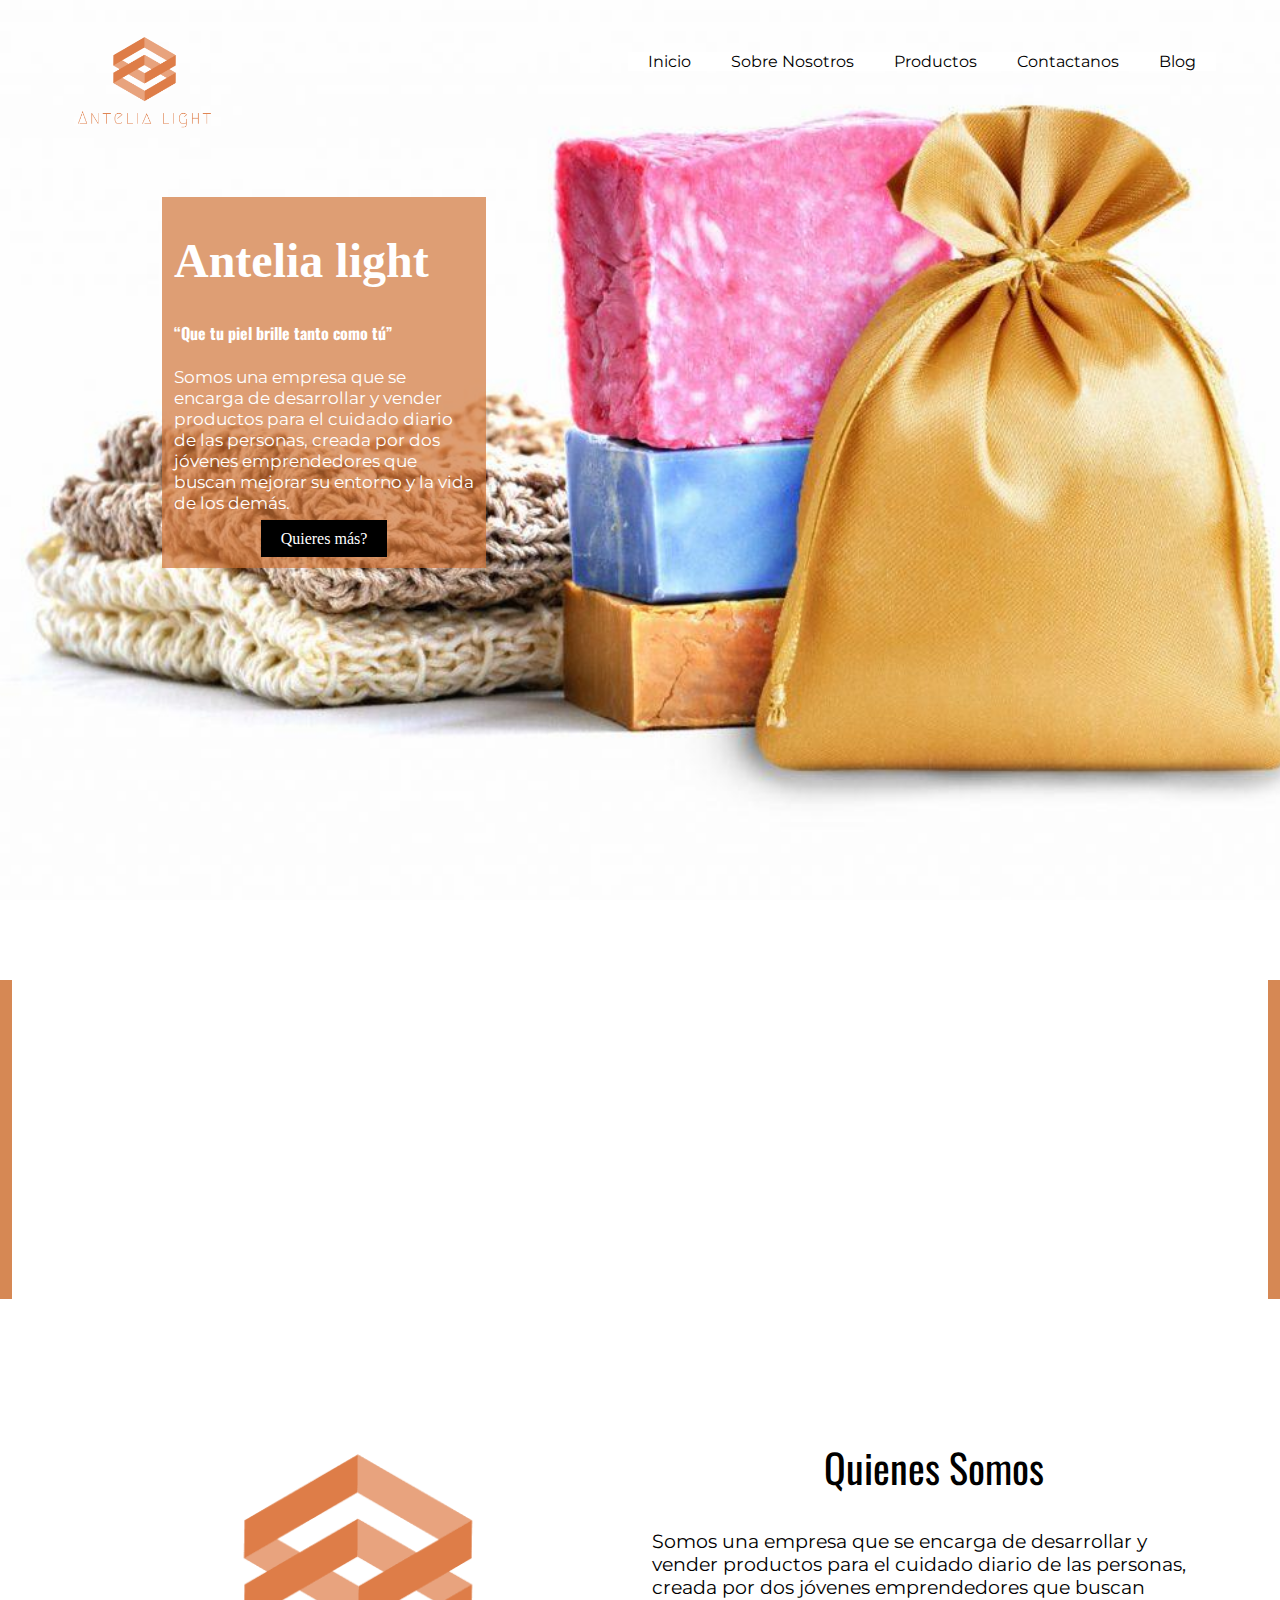
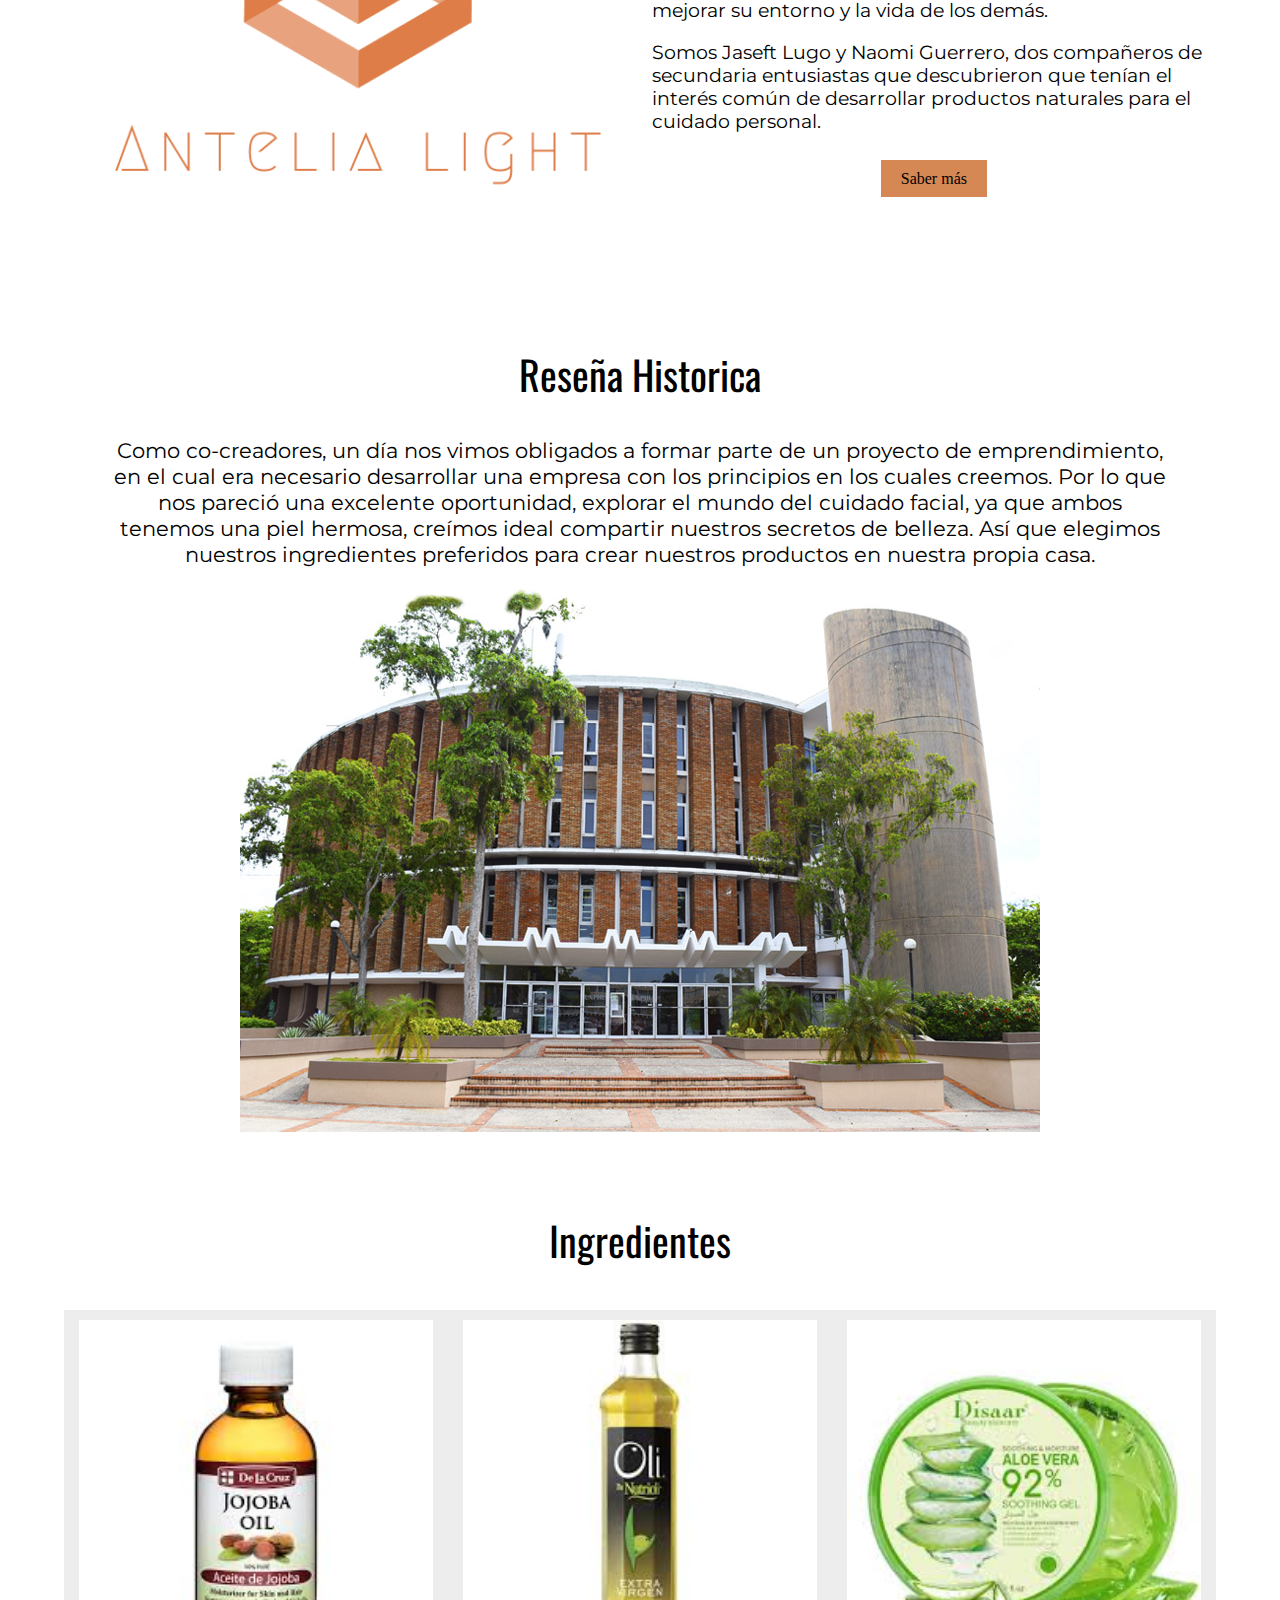
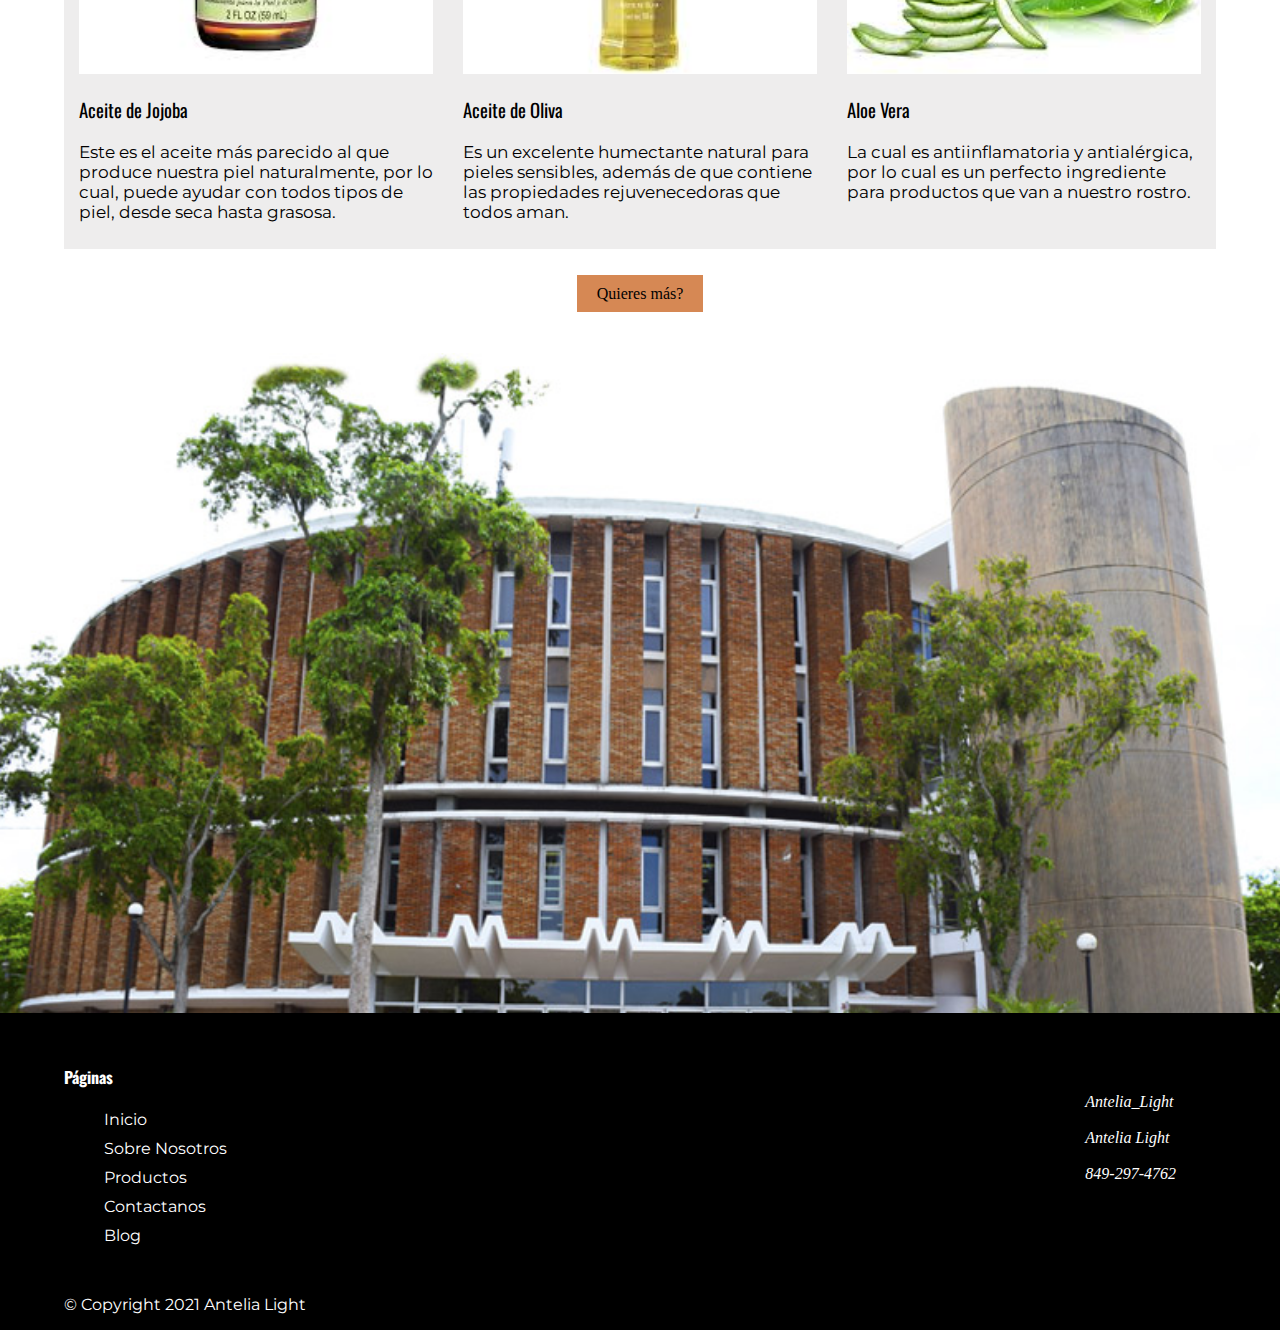
==== index.html @ f8f40127 "Add files via upload" ====
<!DOCTYPE html>
<html lang="es">
<head>
    <meta charset="UTF-8">
    <meta name="description" content="Pagina web de una empresa de jabones">
    <link rel="icon" href="imagenes/favicon.png" type="image/png">
    <link rel="stylesheet" href="https://cdnjs.cloudflare.com/ajax/libs/font-awesome/5.15.1/css/all.min.css" 
    integrity="sha512-+4zCK9k+qNFUR5X+cKL9EIR+ZOhtIloNl9GIKS57V1MyNsYpYcUrUeQc9vNfzsWfV28IaLL3i96P9sdNyeRssA==" 
    crossorigin="anonymous" />
    <link rel="Stylesheet" href="estilos.css">
    <title>Inicio</title>
</head>
<body>
    <!--Header de la pagina-->

    <header>
        <div class="contenedor">
            <div class="menu">
                <img src="imagenes/logo_transparent.png" alt="No se que paso">
                <nav>
                    <br><br><ul>
                        <li><a href="index.html">Inicio</a></li>
                        <li><a href="Sobre Nosotros.html">Sobre Nosotros</a></li>
                        <li><a href="Productos.html">Productos</a></li>
                        <li><a href="Contactanos.html">Contactanos</a></li>
                        <li><a href="blog.html">Blog</a></li>
                    </ul>
                </nav>
            </div>
        </div>

        <br><br>
        <div class="Titular">
            <h1>Antelia light</h1>
            <h4>“Que tu piel brille tanto como tú”</h4>
            <p>Somos una empresa que se encarga de desarrollar y vender productos para el 
                cuidado diario de las personas, creada por dos jóvenes emprendedores que 
                buscan mejorar su entorno y la vida de los demás.</p>
            <a href="Sobre Nosotros.html">Quieres más?</a>
        </div>
    </header>

    <!--Secciones de la pagina en el cuerpo-->

    <section id="video">
        <iframe width="560" height="315" src="https://www.youtube.com/embed/T9l37UeiG1g" frameborder="0" allow="accelerometer; autoplay; clipboard-write; encrypted-media; gyroscope; picture-in-picture" allowfullscreen></iframe>
    </section>

    <section id="QuienesSomosInicio">
            <div class="contenedor">
                <div class="imagen">
                    <img src="imagenes/logo.png" alt="Tenemos un problema">
                </div>
                <div class="texto">
                <h2>Quienes Somos</h2>
                <p>Somos una empresa que se encarga de desarrollar y vender productos para 
                    el cuidado diario de las personas, creada por dos jóvenes emprendedores 
                    que buscan mejorar su entorno y la vida de los demás.</p>
                <p>Somos Jaseft Lugo y Naomi Guerrero, dos compañeros de secundaria entusiastas 
                    que descubrieron que tenían el interés común de desarrollar productos 
                    naturales para el cuidado personal.</p><br>
                <a href="Sobre Nosotros.html">Saber más</a>
                </div>
            </div>
    </section>

    <section id="reseñahistorica">
        <div class="contenedor">
            <h2>Reseña Historica</h2>
            <p>Como co-creadores, un día nos vimos obligados a formar parte de un proyecto de 
                emprendimiento, en el cual era necesario desarrollar una empresa con los 
                principios en los cuales creemos. Por lo que nos pareció una excelente oportunidad, 
                explorar el mundo del cuidado facial, ya que ambos tenemos una piel hermosa, 
                creímos ideal compartir nuestros secretos de belleza. Así que elegimos nuestros 
                ingredientes preferidos para crear nuestros productos en nuestra propia casa. </p>
                <img src="imagenes/biblioteca.jpg" alt="No se que pasa">
        </div>
    </section><br>

    <section id="ingredientes">
            <div class="contenedor">
                <h2>Ingredientes</h2>
                <div class="contenedor-ingrediente">
                    <div class="ingrediente">
                        <img src="imagenes/aceite de jojoba.jpg" alt="Tenemos un problema">
                        <h3>Aceite de Jojoba</h3>
                        <p>Este es el aceite más parecido al que produce nuestra piel 
                            naturalmente, por lo cual, puede ayudar con todos tipos 
                            de piel, desde seca hasta grasosa.</p>
                    </div>
                    <div class="ingrediente">
                        <img src="imagenes/aceite de oliva.jpg" alt="Tenemos un problema">
                        <h3>Aceite de Oliva</h3>
                        <p>Es un excelente humectante natural para pieles sensibles, 
                            además de que contiene las propiedades rejuvenecedoras que todos aman.</p>
                    </div>
                    <div class="ingrediente">
                        <img src="imagenes/aloe vera.jpg" alt="Tenemos un problema">
                        <h3>Aloe Vera</h3>
                        <p>La cual es antiinflamatoria y antialérgica, 
                            por lo cual es un perfecto ingrediente 
                            para productos que van a nuestro rostro.</p>
                    </div>
                </div><br><br>
                <center><a href="Productos.html">Quieres más?</a></div></center>
            </div>
    </section>

    <section id="carrusel">
        <slider>
            <slide><p></p></slide>
            <slide><p></p></slide>
            <slide><p></p></slide>
            <slide><p></p></slide>
        </slider>
    </section><br>
    <!--Anuncios-->
    <!--Footer de la pagina-->
    <footer>
        <div class="contenedor">
            <div>
            <div class="navegar">
                <h4>Páginas</h4>
                <ul>
                    <li><a href="index.html">Inicio</a></li>
                    <li><a href="Sobre Nosotros.html">Sobre Nosotros</a></li>
                    <li><a href="Productos.html">Productos</a></li>
                    <li><a href="Contactanos.html">Contactanos</a></li>
                    <li><a href="blog.html">Blog</a></li>
                </ul>
            </div><br>
            <div class="copy">
                <p>&copy; Copyright 2021 Antelia Light</p>
            </div>
            </div>
            <div class="redes">
                <i class="fab fa-instagram"><a href="https://instagram.com/antelia_light?igshid=3z44e4d4rfzg">Antelia_Light</a></i><br><br>
                <i class="fab fa-youtube"><a href="https://www.youtube.com/channel/UCyF6kkXyUx7AflgVuahGdnQ?guided_help_flow=5">Antelia Light</a></i><br><br>
                <i class="fab fa-whatsapp"><a href="">849-297-4762</a></i>
            </div>
        </div>
    </footer>

</body>
</html>
---- estilos.css ----
@import url('https://fonts.googleapis.com/css2?family=Montserrat:wght@400;600&display=swap');
@import url('https://fonts.googleapis.com/css2?family=Oswald:wght@400;500;600&display=swap');

body{
    margin: 0;
    padding: 0;
}

h2{
    font-family: 'Oswald', sans-serif;
    font-weight: bold;
}

h3, h4{
    font-family: 'Oswald', sans-serif;
}

p, li{
    font-family: 'Montserrat', sans-serif;
}

.contenedor{
    width: 90%;
    max-width: 1280px;
    margin: auto;
}

.menu img{
    width: 14%;
}

li{
    list-style: none;
}

a{
    text-decoration: none;
}

header{
    background: url(imagenes/fondito\ pal\ header.jpg);
    background-size: cover;
    height: 100vh;
}

#otros{
    background: url(imagenes/fondito\ pal\ header.jpg);
    background-size: center;
    height: 60vh;
    border-bottom: #ce7032d5 12px solid;
}

.menu{
    display: flex;
    justify-content: space-between;
}

.menu ul li a:hover{
	background: #000;
	color:#fff
}

header ul{
    display: flex;
}

header ul li{
    background-color: #fff;
}

header ul li a{
    color: #000;
    padding: 10px 20px;
}

.Titular{
    width: 300px;
    background: #ce7032ad;
    margin-left: 18vh;
    text-align: center;
    padding: 4px 12px 20px 12px;
}

.Titular h1{
    color: #fff;
    font-size: 36pt;
    text-align: left;
}

.Titular p{
    color: #fff;
    font-size: 13pt;
    text-align: left;
}

.Titular h4{
    color: #fff;
    text-align: left;
}

.Titular a{
    color: #fff;
    background: #000;
    padding: 10px 20px;
}

.Titular a:hover{
	background: rgba(83, 79, 79, 0.747);
	color:#fff
}

#QuienesSomosInicio .contenedor{
    width: 90%;
    display: flex;
    margin-top: 20px;
}

#QuienesSomosInicio img{
    width: 100%;
}

#QuienesSomosInicio .texto{
    width: 100%;
    margin-top: 85px;
    text-align: center;
}

#QuienesSomosInicio h2{
    font-size: 30pt;
}

#QuienesSomosInicio p{
    font-size: 14pt;
    text-align: left;
}

#QuienesSomosInicio a{
    padding: 10px 20px;
    background-color: #ce7032d5;
    color: #000;
}

#QuienesSomosInicio a:hover{
    background-color: #8d3800ef;
    color: #fff;
}

h2{
    text-align: center;
    font-size: 40px;
}

h2, h3 {
    font-weight: normal;
}

.contenedor-ingrediente{
    display: flex;
    justify-content: space-around;
    margin-top: 40px;
}

.ingrediente{
    width: 30%;
    background-color: rgb(238, 237, 237);
    padding: 10px 15px;
}

.ingrediente img{
    width: 100%;
}

.ingrediente p{
    font-size: 13pt;
    line-height: 20px;
}

#ingredientes .contenedor a{
    padding: 10px 20px;
    background-color: #ce7032d5;
    color: #000;
}

#ingredientes .contenedor a:hover{
    background-color: #8d3800ef;
    color: #fff;
}

#video{
    margin-top: 80px;
    text-align: center;
    border-left: #ce7032d5 12px solid;
    border-right: #ce7032d5 12px solid;
}

slider{
    display: block;
    width: 100%;
    height: 100%;
    background-color: rgb(238, 237, 237);
    overflow: hidden;
    position: absolute;
    margin-top: 50px;
}

slider > *{
    position: absolute;
    display: block;
    width: 100%;
    height: 100%;
    background-color: rgb(238, 237, 237);
    animation: slide 12s infinite;
    overflow: hidden;
}

slide:nth-child(1) {
    left: 0%;
    animation-delay: -1s;
    background-image: url(imagenes/colegio.jpg);
    background-size: cover;
    background-position: center;
}

slide:nth-child(2) {
    animation-delay: 2s;
    background-image: url(imagenes/logo.png);
    background-size: 90%;
    background-position: center;
}

slide:nth-child(3) {
    animation-delay: 5s;
    background-image: url(imagenes/logocolegio.png);
    background-size: 80%;
    background-position: center;
}

slide:nth-child(4) {
    animation-delay: 8s;
    background-image: url(imagenes/biblioteca.jpg);
    background-size: cover;
    background-position: center;
}

slide p{
    font-size: 70px;
    text-align: center;
    display: inline-block;
    width: 100%;
    margin-top: 300px;
    color: #fff;
}

@keyframes slide{
    0% {left: 100%; width: 100%;}
    5% {left: 0%;}
    25%{left: 0%;}
    30% {left: -100%; width: 100%;}
    30.0001% {left: -100%; width: 0%;}
    100% {left: 100%; width: 0%;}
}

footer{
    margin-top: 692px;
    position: absolute;
    width: 100%;
    color: #fff;
    background: #000;
    padding: 30px 0px 0px 0px;
}

footer .contenedor{
    display: flex;
    justify-content: space-between;
}

footer ul li{
    margin-top: 10px;
}

footer ul li a{
    color: #fff;
}

footer .redes{
    padding-top: 50px;
    padding-right: 40px;
    size: 64px;
}

footer .redes a{
    color: #fff;
    margin-left: 17px;
}

#reseñahistorica{
    margin: 20px 50px;
    font-size: 16pt;
    text-align: center;
}

.border{
    margin: 0px 30px;
    border-left: #ce7032d5 12px solid;
    border-right: #ce7032d5 12px solid;
}

#footerotros{
    margin-top: 12px;
    position: absolute;
    width: 100%;
    color: #fff;
    background: #000;
    padding: 30px 0px 0px 0px;
}

#footerotros .contenedor{
    display: flex;
    justify-content: space-between;
}

#footerotros ul li{
    margin-top: 10px;
}

#footerotros ul li a{
    color: #fff;
}

#footerotros .redes{
    padding-top: 50px;
    padding-right: 40px;
    size: 64px;
}

#footerotros .redes a{
    color: #fff;
    margin-left: 17px;
}

#miviva{
    margin: 0px 50px;
}

#miviva .contenedor{
    display: flex;
    justify-content: space-between;
}

#miviva img{
    width: 30%;
    margin-left: 10px;
}

#miviva ul li{
    list-style: circle;
    font-size: 14pt;
}

#miviva p{
    font-size: 14pt;
}

#miviva h3{
    font-weight: bold;
    font-size: 16pt;
}

#filosofia{
    margin: 0px 50px;
}

#filosofia p{
    font-size: 15pt;
}

#soydiferente{
    margin: 0px 50px;
}

#soydiferente p{
    font-size: 15pt;
}

#nosotros{
    margin: 0px 50px;
}

#nosotros .contenedor{
    display: flex;
    justify-content: space-around;
}

.tarjetayo{
    width: 45%;
    background-color: rgb(238, 237, 237);
    padding: 10px 15px;
}

.tarjetayo img{
    width: 100%;
}

.tarjetayo h3{
    font-size: 15pt;
    text-align: center;
}

#responso{
    margin: 0px 50px;
}

#responso p{
    font-size: 15pt;
}

#proxpaso{
    margin: 0px 50px;
}

#proxpaso p{
    font-size: 15pt;
}

.contenedor-ingredientes{
    display: flex;
    justify-content: space-around;
    margin-top: 40px;
}

.ingrediente{
    width: 40%;
    background-color: rgb(238, 237, 237);
    padding: 10px 15px;
}

.ingrediente img{
    width: 100%;
}

.ingrediente p{
    font-size: 13pt;
    line-height: 20px;
}

#ingredientes2,#productos p{
    font-size: 15pt;
}

#escribenos .contenedor{
    display: flex;
    width: 100%;
    justify-content: space-between;
}

#escribenos img{
    width: 30%;
}

#escribenos textarea{
    width: 100%;
    height: 90px;
}

#escribenos p{
    font-size: 14pt;
}

#escribenos input{
    width: 100%;
}

#escribenos .enviar{
    padding: 15px 20px;
    width: 40%;
}

#escribenos form{
    width: 70%;
}

.redessociales{
    margin-left: 20px;
}

.redessociales h3{
    font-size: 20pt;
}

.redessociales a{
    color: #000;
    margin: 10px 20px;
}

.comentario{
    display: flex;
    background: rgb(238, 237, 237);
    margin-bottom: 10px;
}

.comentario img{
    width: 10%;
    border-radius: 50%;
    margin-right: 13px;
}

.contenedor-fotos{
    display: flex;
    flex-wrap: wrap;
}

.foto{
    width: 25%;
    position: relative;
    overflow: hidden;
}

.foto img{
    width: 100%;
    height: 100%;
    transition: 0.4s;
}

.oculto{
    background: rgba(0,0,0,0.5);
    position: absolute;
    top: 0;
    left: 0;
    width: 100%;
    height: 100%;
    color: #fff;
    text-align: center;
    display: none;
}

.zoom{
    transform: scale(1.2);
    transition: 0.4s;
}
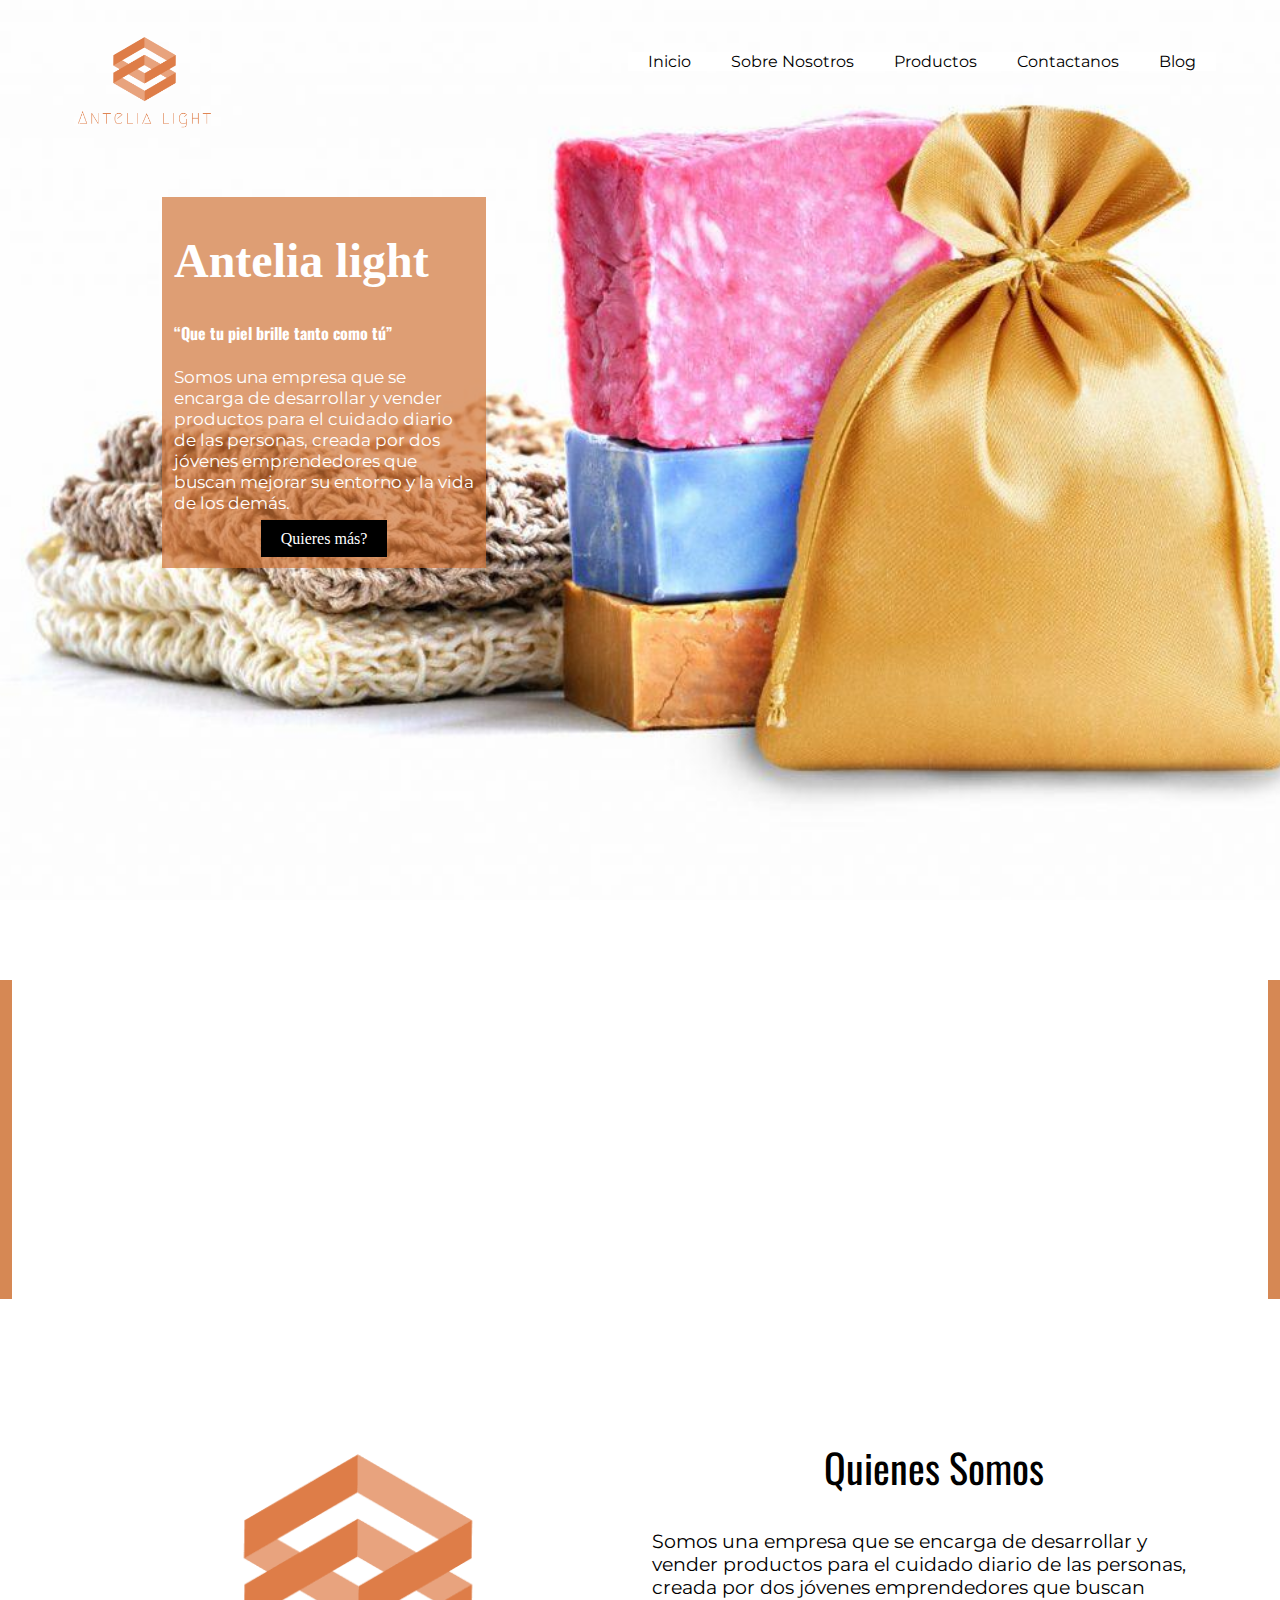
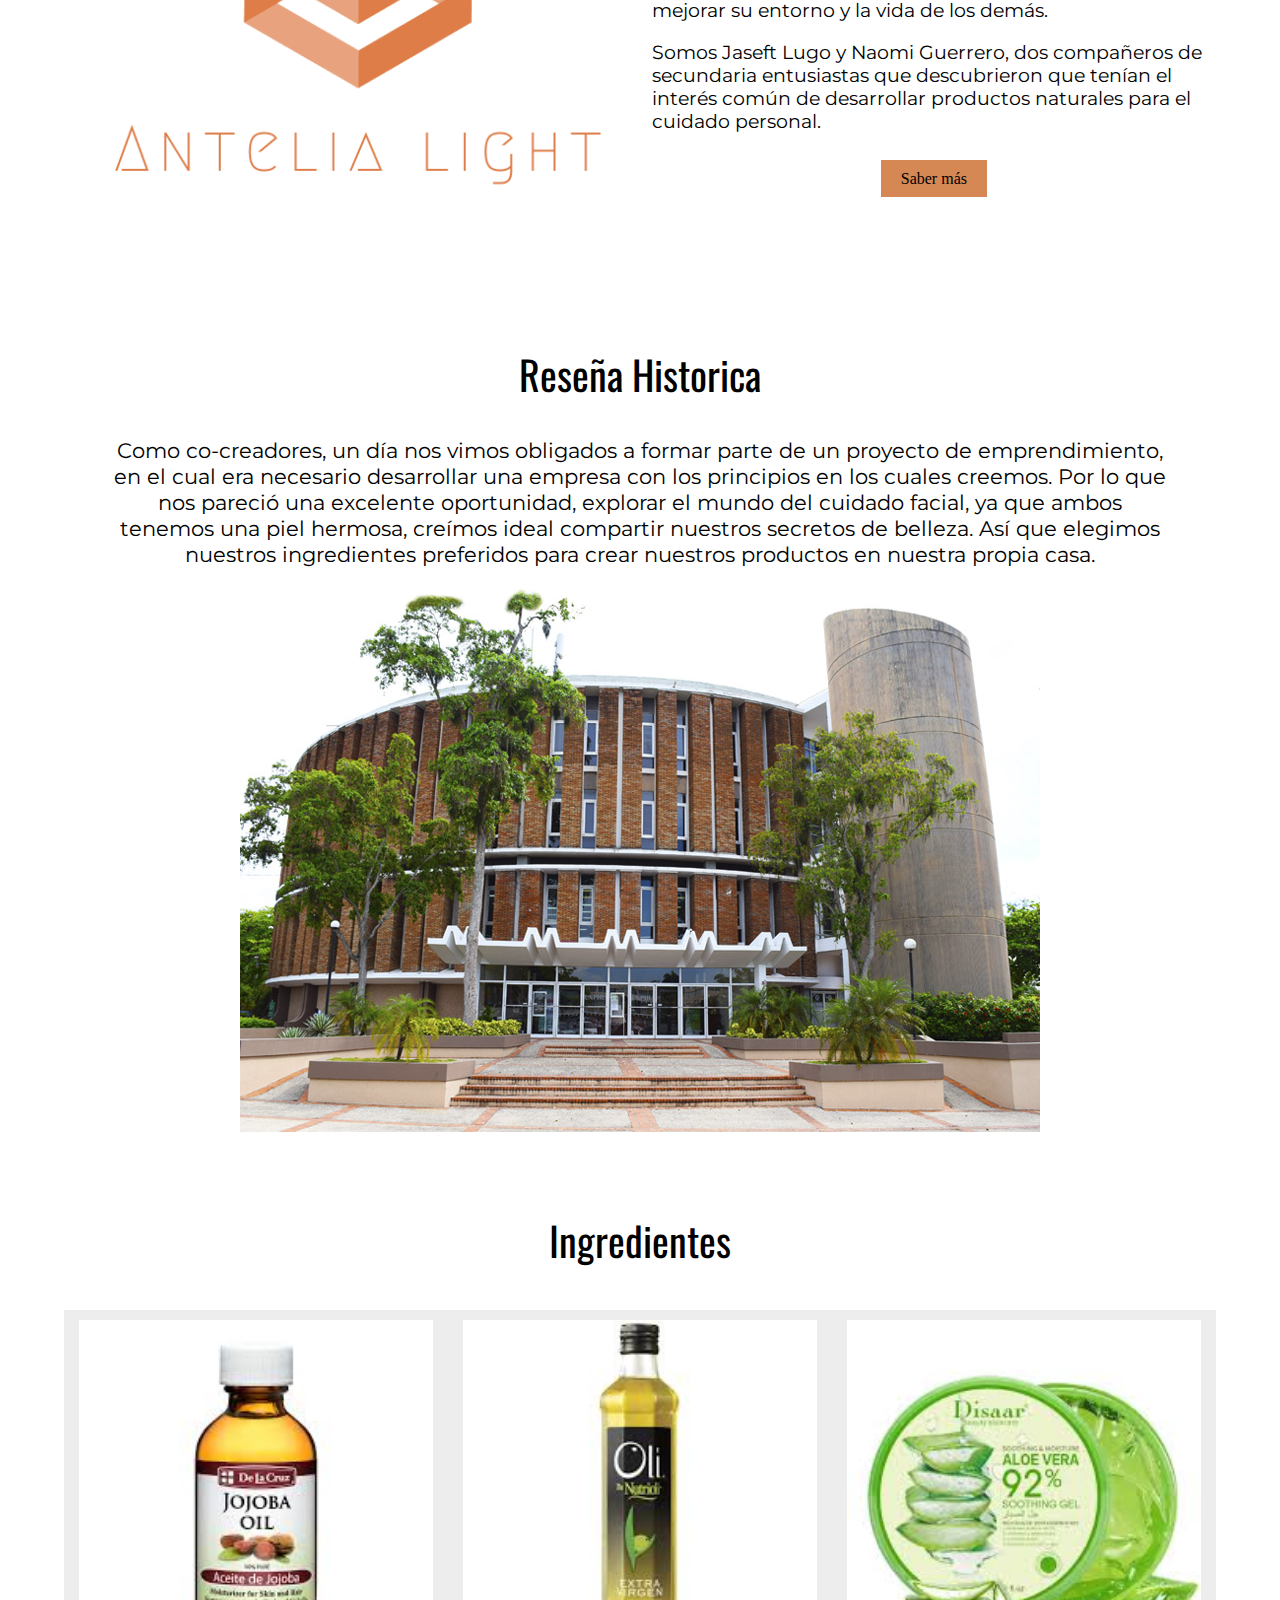
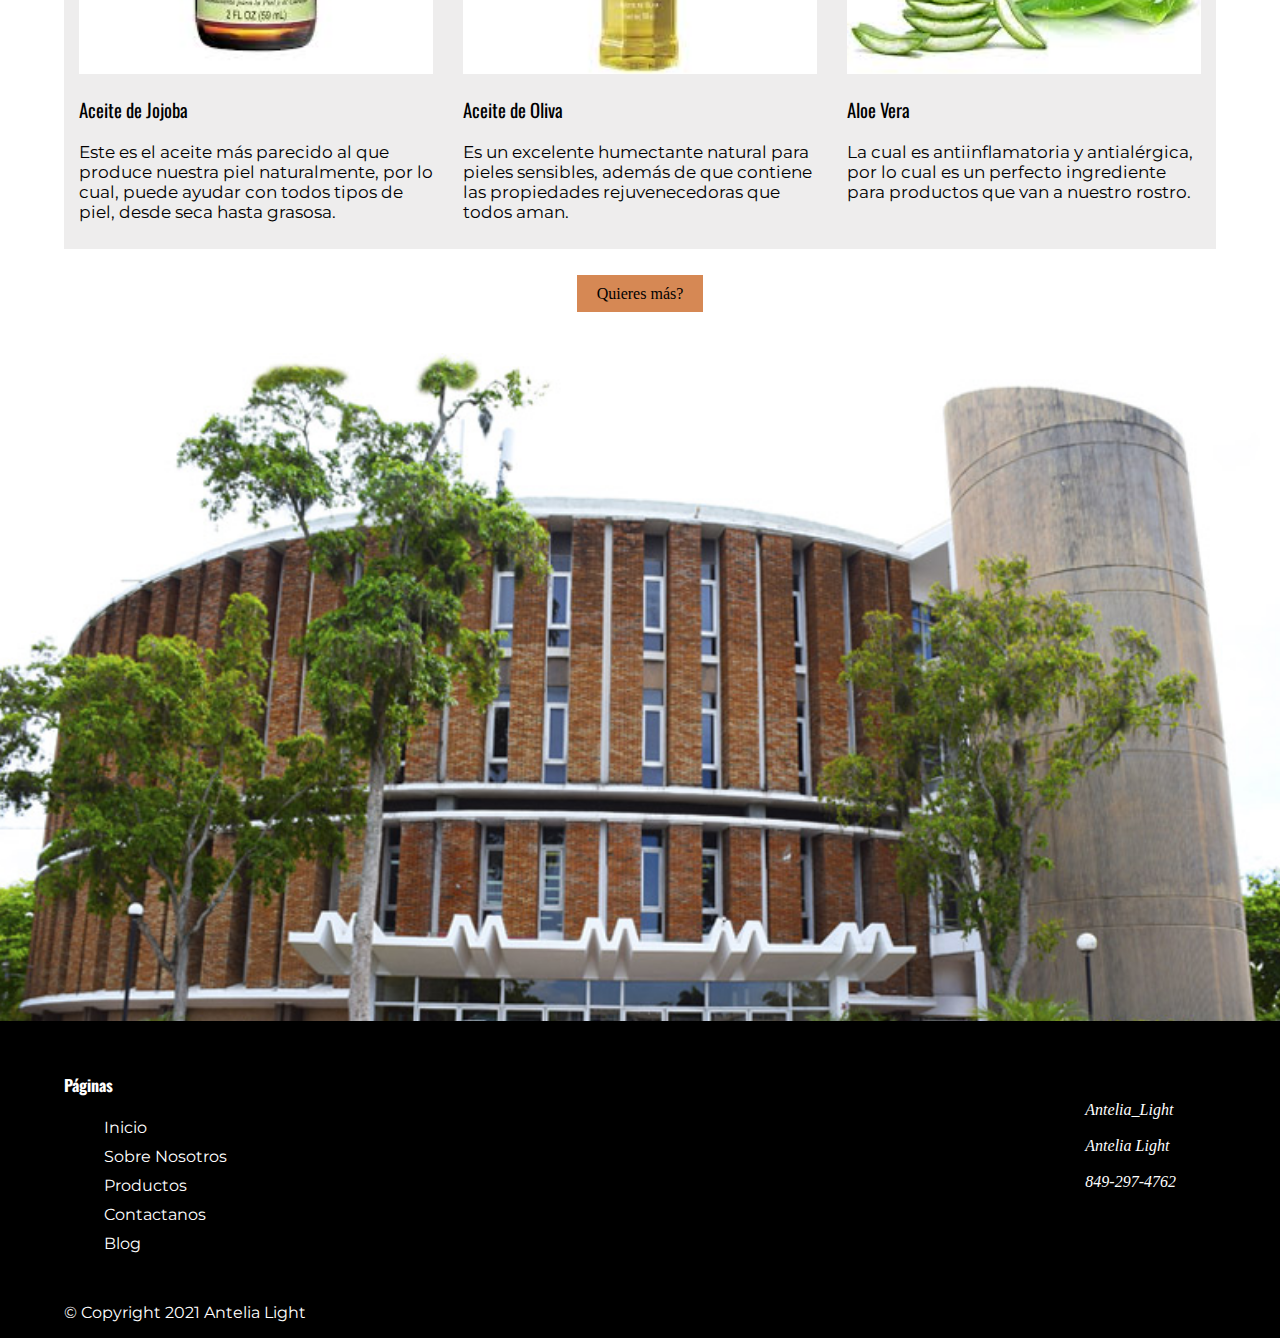
==== commit a9351f59: "Add files via upload" ====
--- a/index.html
+++ b/index.html
@@ -3,6 +3,7 @@
 <head>
     <meta charset="UTF-8">
     <meta name="description" content="Pagina web de una empresa de jabones">
+    <meta name="viewport" content="width=device-width, user-scalable=no">
     <link rel="icon" href="imagenes/favicon.png" type="image/png">
     <link rel="stylesheet" href="https://cdnjs.cloudflare.com/ajax/libs/font-awesome/5.15.1/css/all.min.css" 
     integrity="sha512-+4zCK9k+qNFUR5X+cKL9EIR+ZOhtIloNl9GIKS57V1MyNsYpYcUrUeQc9vNfzsWfV28IaLL3i96P9sdNyeRssA==" 
@@ -17,6 +18,7 @@
         <div class="contenedor">
             <div class="menu">
                 <img src="imagenes/logo_transparent.png" alt="No se que paso">
+                <img class="menu-icon" src="imagenes/iconomenu.png" alt="falta un icono">
                 <nav>
                     <br><br><ul>
                         <li><a href="index.html">Inicio</a></li>
@@ -141,5 +143,16 @@
         </div>
     </footer>
 
+    <script src="https://code.jquery.com/jquery-3.5.1.min.js" integrity="sha256-9/aliU8dGd2tb6OSsuzixeV4y/faTqgFtohetphbbj0=" crossorigin="anonymous"></script>
+
+    <script>
+
+        $(document).ready(function(){
+            $('.menu-icon').click(function(){
+                $('nav').slideToggle();
+            })
+        })
+    </script>
+
 </body>
 </html>--- a/estilos.css
+++ b/estilos.css
@@ -191,6 +191,11 @@
     text-align: center;
     border-left: #ce7032d5 12px solid;
     border-right: #ce7032d5 12px solid;
+}
+
+#video2{
+    margin-top: 30px;
+    margin-left: 28%;
 }
 
 slider{
@@ -261,7 +266,7 @@
 }
 
 footer{
-    margin-top: 692px;
+    margin-top: 700px;
     position: absolute;
     width: 100%;
     color: #fff;
@@ -536,4 +541,145 @@
 .zoom{
     transform: scale(1.2);
     transition: 0.4s;
+}
+
+.menu .menu-icon{
+    visibility: hidden;
+}
+
+@media (max-width: 800px) {
+    header .contenedor .menu {
+        align-items: center;
+
+    }
+
+    .menu img{
+        width: 128px;
+    }
+
+    .menu .menu-icon{
+        width: 40px;
+        visibility: visible;
+    }
+
+    nav ul{
+        flex-direction: column;
+    }
+
+    nav ul li{
+        background-color: #aaa;
+        margin-bottom: 10px;
+    }
+
+    nav ul li a{
+        color: #fff;
+    }
+
+    nav{
+        background: #aaa;
+        width: 100%;
+        position: absolute;
+        margin-top: 310px;
+        display: none;
+        left: 0;
+    }
+
+    .Titular{
+        margin-left: 10%;
+    }
+
+    iframe{
+        width: 378px;
+        height: 280px;
+    }
+
+    #QuienesSomosInicio .contenedor{
+        flex-direction: column;
+    }
+
+    #QuienesSomosInicio .texto{
+        margin-top: 0px;
+    }
+
+    #reseñahistorica{
+        margin-left: 20px;
+        margin-top: 50px;
+    }
+
+    #reseñahistorica p{
+        font-size: 13pt;
+    }
+    
+    #reseñahistorica img{
+        width: 100%;
+    }
+
+    .contenedor-ingrediente{
+        flex-direction: column;
+    }
+
+    .contenedor-ingrediente .ingrediente{
+        width: 90%;
+        margin-bottom: 15px;
+    }
+
+    #escribenos form{
+        width: 100%;
+    }
+
+    #escribenos .enviar{
+        width: 100%;
+    }
+
+    #escribenos img{
+        display: none;
+    }
+
+    .comentario img{
+        width: 15%;
+        height: 50%;
+    }
+
+    #miviva img{
+        display: none;
+    }
+
+    #nosotros .contenedor{
+        flex-direction: column;
+        margin-left: 10px;
+    }
+    
+    .tarjetayo{
+        width: 100%;
+        margin-bottom: 10px;
+    }
+
+    #filosofia p, #soydiferente p, #responso p, #proxpaso p{
+        font-size: 13pt;
+    }
+
+    #miviva, #filosofia, #soydiferente, #responso, #proxpaso, #nosotros{
+        margin: 0px 10px;
+    }
+
+    .foto{
+        width: 50%;
+    }
+
+    .contenedor-ingredientes{
+        flex-direction: column;
+    }
+
+    .contenedor-ingredientes .ingrediente{
+        width: 90%;
+        margin-bottom: 10px;
+    }
+
+    aside{
+        display: none;
+    }
+
+    .contenedor-2{
+        width: 100%;
+    }
 }